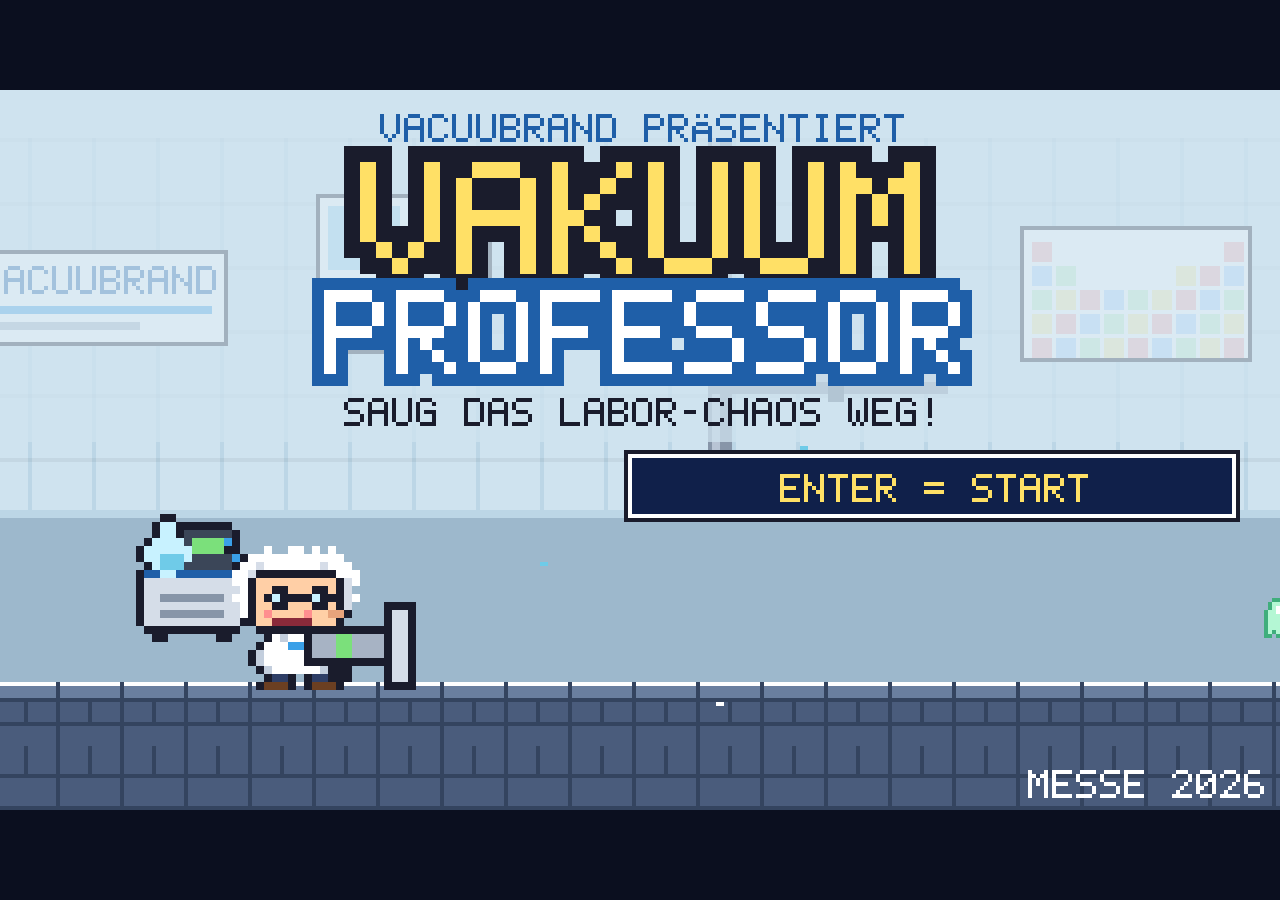
==== index.html @ 4a87dfbf "Vakuum-Professor: offline Messe-Browsergame (Prototyp) Retro-Jump'n'Run im Game-Boy-Stil: Professor " ====
<!DOCTYPE html>
<html lang="de">
<head>
<meta charset="utf-8">
<title>Vakuum-Professor – VACUUBRAND</title>
<meta name="viewport" content="width=device-width, initial-scale=1">
<link rel="stylesheet" href="css/style.css">
</head>
<body>
<div id="wrap">
  <canvas id="game" width="320" height="180"></canvas>
  <div id="overlay" class="hidden"></div>
</div>
<noscript>Bitte JavaScript aktivieren.</noscript>
<!-- Reihenfolge wichtig: keine Module, damit das Spiel per Doppelklick (file://) läuft -->
<script src="js/config.js"></script>
<script src="js/util.js"></script>
<script src="js/font.js"></script>
<script src="js/sprites.js"></script>
<script src="js/sound.js"></script>
<script src="js/input.js"></script>
<script src="js/storage.js"></script>
<script src="js/level.js"></script>
<script src="js/entities.js"></script>
<script src="js/game.js"></script>
<script src="js/scenes.js"></script>
<script src="js/ui.js"></script>
<script src="js/main.js"></script>
</body>
</html>
---- css/style.css ----
html, body {
  margin: 0;
  height: 100%;
  background: #0b0f1f;
  overflow: hidden;
  cursor: default;
}

#wrap {
  position: absolute;
  left: 50%;
  top: 50%;
  transform: translate(-50%, -50%);
}

#game {
  display: block;
  width: 100%;
  height: 100%;
  image-rendering: pixelated;
  image-rendering: crisp-edges;
}

#overlay {
  position: absolute;
  inset: 0;
  display: flex;
  align-items: center;
  justify-content: center;
  font-family: "Courier New", Consolas, monospace;
  font-weight: bold;
  color: #fff;
}

.hidden { display: none !important; }

.panel {
  background: #10204a;
  border: 0.25em solid #fff;
  box-shadow: 0 0 0 0.25em #1a1c2c, 0.5em 0.5em 0 0.25em rgba(0, 0, 0, 0.45);
  padding: 1em 1.5em;
  width: 72%;
  max-height: 88%;
  overflow: auto;
  box-sizing: border-box;
}

.panel h1 {
  margin: 0 0 0.4em;
  font-size: 1.5em;
  color: #ffe066;
  text-align: center;
  letter-spacing: 0.08em;
}

.panel h2 {
  font-size: 1.05em;
  color: #ffe066;
  margin: 1em 0 0.4em;
  border-bottom: 2px solid #3aa0e8;
}

.panel h3 { font-size: 0.95em; margin: 0.4em 0; color: #c8f2ff; }

.hint, .small { color: #c8f2ff; text-align: center; margin: 0.3em 0 0.8em; }
.small { font-size: 0.75em; margin-top: 0.8em; }

.fields {
  display: grid;
  grid-template-columns: 1fr 1fr;
  gap: 0.5em 1em;
}

.field { display: flex; flex-direction: column; gap: 0.2em; }
.field span { font-size: 0.85em; text-transform: uppercase; }

input[type=text], input[type=email], input[type=password], input[type=number] {
  font: inherit;
  font-size: 1.05em;
  padding: 0.3em 0.4em;
  background: #0b1433;
  color: #fff;
  border: 3px solid #6fcbe8;
  outline: none;
  width: 100%;
  box-sizing: border-box;
}

input:focus { border-color: #ffe066; background: #13225a; }
input.bad { border-color: #ff6b6b; }

.check {
  display: flex;
  gap: 0.6em;
  align-items: flex-start;
  margin-top: 0.7em;
  font-size: 0.85em;
  font-weight: normal;
  cursor: pointer;
}

.check input {
  width: 1.3em;
  height: 1.3em;
  flex: none;
  accent-color: #ffe066;
  margin: 0.1em 0 0;
}

.check input:focus { outline: 3px solid #ffe066; }

.err { color: #ff8f8f; min-height: 1.3em; margin-top: 0.6em; text-align: center; }

.buttons {
  display: flex;
  justify-content: space-between;
  gap: 1em;
  margin-top: 0.6em;
  flex-wrap: wrap;
}

.btn {
  font: inherit;
  padding: 0.45em 1em;
  background: #ffb020;
  color: #1a1c2c;
  border: 3px solid #1a1c2c;
  box-shadow: 0 0 0 2px #fff;
  cursor: pointer;
}

.btn:hover, .btn:focus { background: #ffe066; outline: none; }
.btn.ghost { background: #3b4a6b; color: #fff; }
.btn.ghost:hover, .btn.ghost:focus { background: #52668f; }
.btn.danger { background: #e04848; color: #fff; }
.btn.small { padding: 0.15em 0.5em; font-size: 0.8em; }

.admin { width: 90%; font-weight: normal; font-size: 0.8em; }
.admin p { margin: 0.3em 0; }
.admin .cols { display: grid; grid-template-columns: 1fr 1fr; gap: 1em; }
.admin ol { margin: 0; padding-left: 1.4em; }
.admin table { width: 100%; border-collapse: collapse; }
.admin td, .admin th { text-align: left; padding: 0.15em 0.4em; border-bottom: 1px solid #2c3d70; }
.admin .row { display: flex; gap: 0.6em; flex-wrap: wrap; align-items: center; }
.admin .row label { display: flex; flex-direction: column; gap: 0.2em; }
.admin .row input { width: 12em; }
.admin .warn { background: #e04848; padding: 0.4em; margin-bottom: 0.5em; }
.admin .ok { color: #7be07b; }
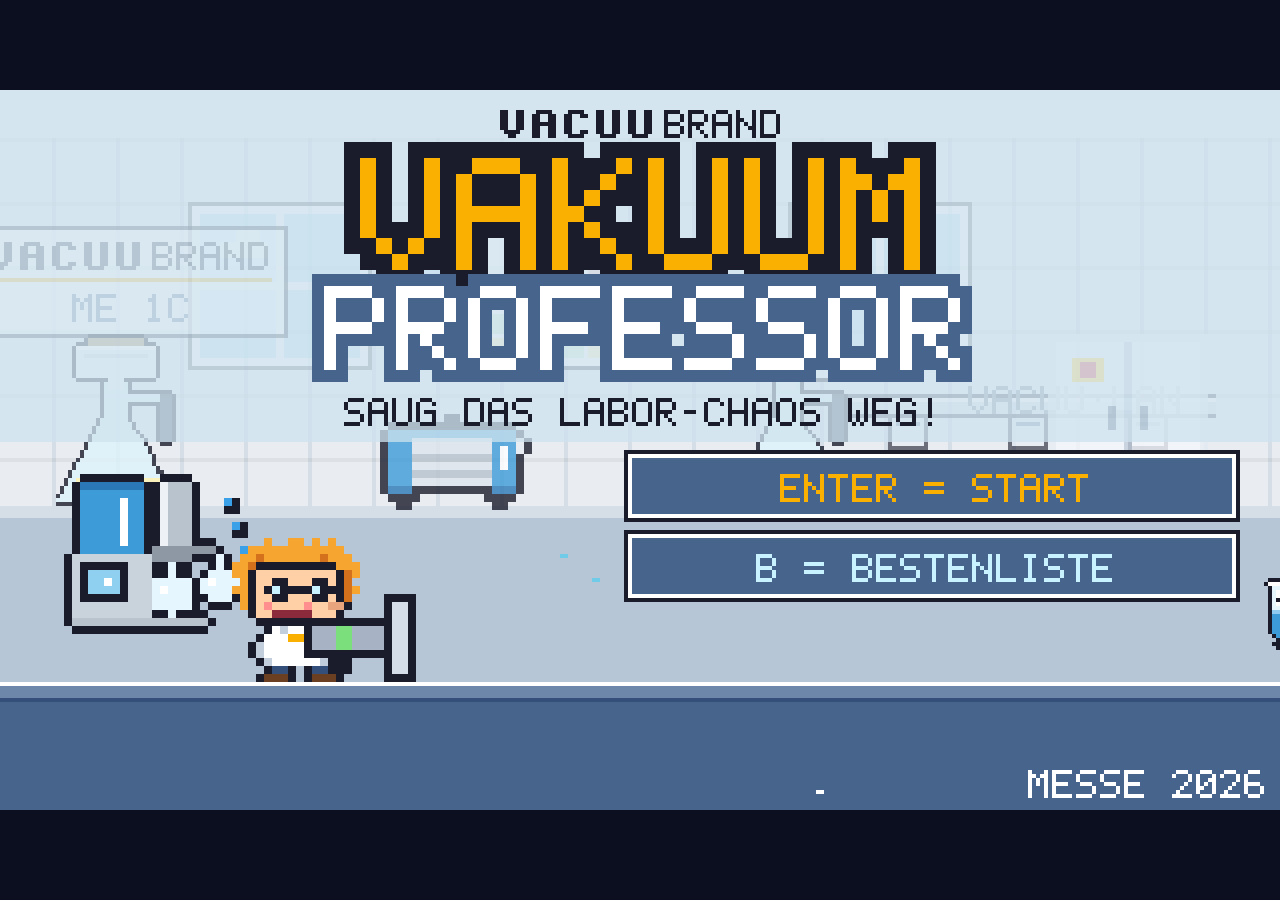
==== commit 5635c5f0: "Referenzdaten, Autsch-Sound, Reagenzglas und Eppi - Testrunden aus dem Artifact als Referenzdaten (d" ====
--- a/index.html
+++ b/index.html
@@ -24,6 +24,7 @@
 <script src="js/entities.js"></script>
 <script src="js/game.js"></script>
 <script src="js/scenes.js"></script>
+<script src="js/referenzdaten.js"></script>
 <script src="js/ui.js"></script>
 <script src="js/main.js"></script>
 </body>
--- a/css/style.css
+++ b/css/style.css
@@ -35,7 +35,7 @@
 .hidden { display: none !important; }
 
 .panel {
-  background: #10204a;
+  background: #46648c;
   border: 0.25em solid #fff;
   box-shadow: 0 0 0 0.25em #1a1c2c, 0.5em 0.5em 0 0.25em rgba(0, 0, 0, 0.45);
   padding: 1em 1.5em;
@@ -48,16 +48,16 @@
 .panel h1 {
   margin: 0 0 0.4em;
   font-size: 1.5em;
-  color: #ffe066;
+  color: #ffffff;
   text-align: center;
   letter-spacing: 0.08em;
 }
 
 .panel h2 {
   font-size: 1.05em;
-  color: #ffe066;
+  color: #f9b000;
   margin: 1em 0 0.4em;
-  border-bottom: 2px solid #3aa0e8;
+  border-bottom: 2px solid #f9b000;
 }
 
 .panel h3 { font-size: 0.95em; margin: 0.4em 0; color: #c8f2ff; }
@@ -78,15 +78,15 @@
   font: inherit;
   font-size: 1.05em;
   padding: 0.3em 0.4em;
-  background: #0b1433;
+  background: #34507a;
   color: #fff;
-  border: 3px solid #6fcbe8;
+  border: 3px solid #a9bfd8;
   outline: none;
   width: 100%;
   box-sizing: border-box;
 }
 
-input:focus { border-color: #ffe066; background: #13225a; }
+input:focus { border-color: #f9b000; background: #3d5a82; }
 input.bad { border-color: #ff6b6b; }
 
 .check {
@@ -103,11 +103,11 @@
   width: 1.3em;
   height: 1.3em;
   flex: none;
-  accent-color: #ffe066;
+  accent-color: #f9b000;
   margin: 0.1em 0 0;
 }
 
-.check input:focus { outline: 3px solid #ffe066; }
+.check input:focus { outline: 3px solid #f9b000; }
 
 .err { color: #ff8f8f; min-height: 1.3em; margin-top: 0.6em; text-align: center; }
 
@@ -122,14 +122,14 @@
 .btn {
   font: inherit;
   padding: 0.45em 1em;
-  background: #ffb020;
+  background: #f9b000;
   color: #1a1c2c;
   border: 3px solid #1a1c2c;
   box-shadow: 0 0 0 2px #fff;
   cursor: pointer;
 }
 
-.btn:hover, .btn:focus { background: #ffe066; outline: none; }
+.btn:hover, .btn:focus { background: #ffc633; outline: none; }
 .btn.ghost { background: #3b4a6b; color: #fff; }
 .btn.ghost:hover, .btn.ghost:focus { background: #52668f; }
 .btn.danger { background: #e04848; color: #fff; }
@@ -140,9 +140,29 @@
 .admin .cols { display: grid; grid-template-columns: 1fr 1fr; gap: 1em; }
 .admin ol { margin: 0; padding-left: 1.4em; }
 .admin table { width: 100%; border-collapse: collapse; }
-.admin td, .admin th { text-align: left; padding: 0.15em 0.4em; border-bottom: 1px solid #2c3d70; }
+.admin td, .admin th { text-align: left; padding: 0.15em 0.4em; border-bottom: 1px solid #5a7aa3; }
 .admin .row { display: flex; gap: 0.6em; flex-wrap: wrap; align-items: center; }
 .admin .row label { display: flex; flex-direction: column; gap: 0.2em; }
 .admin .row input { width: 12em; }
 .admin .warn { background: #e04848; padding: 0.4em; margin-bottom: 0.5em; }
 .admin .ok { color: #7be07b; }
+
+.logo {
+  background: #fff;
+  margin: -1em -1.5em 0.8em;
+  padding: 0.5em;
+  text-align: center;
+  border-bottom: 0.25em solid #f9b000;
+}
+.logo img { height: 4.5em; margin: -0.6em 0; display: inline-block; }
+
+.admin textarea {
+  width: 100%;
+  height: 8em;
+  font: 0.8em "Courier New", monospace;
+  box-sizing: border-box;
+  background: #34507a;
+  color: #fff;
+  border: 2px solid #a9bfd8;
+}
+.admin .export { background: #3d5a82; padding: 0.5em; margin: 0.5em 0; }
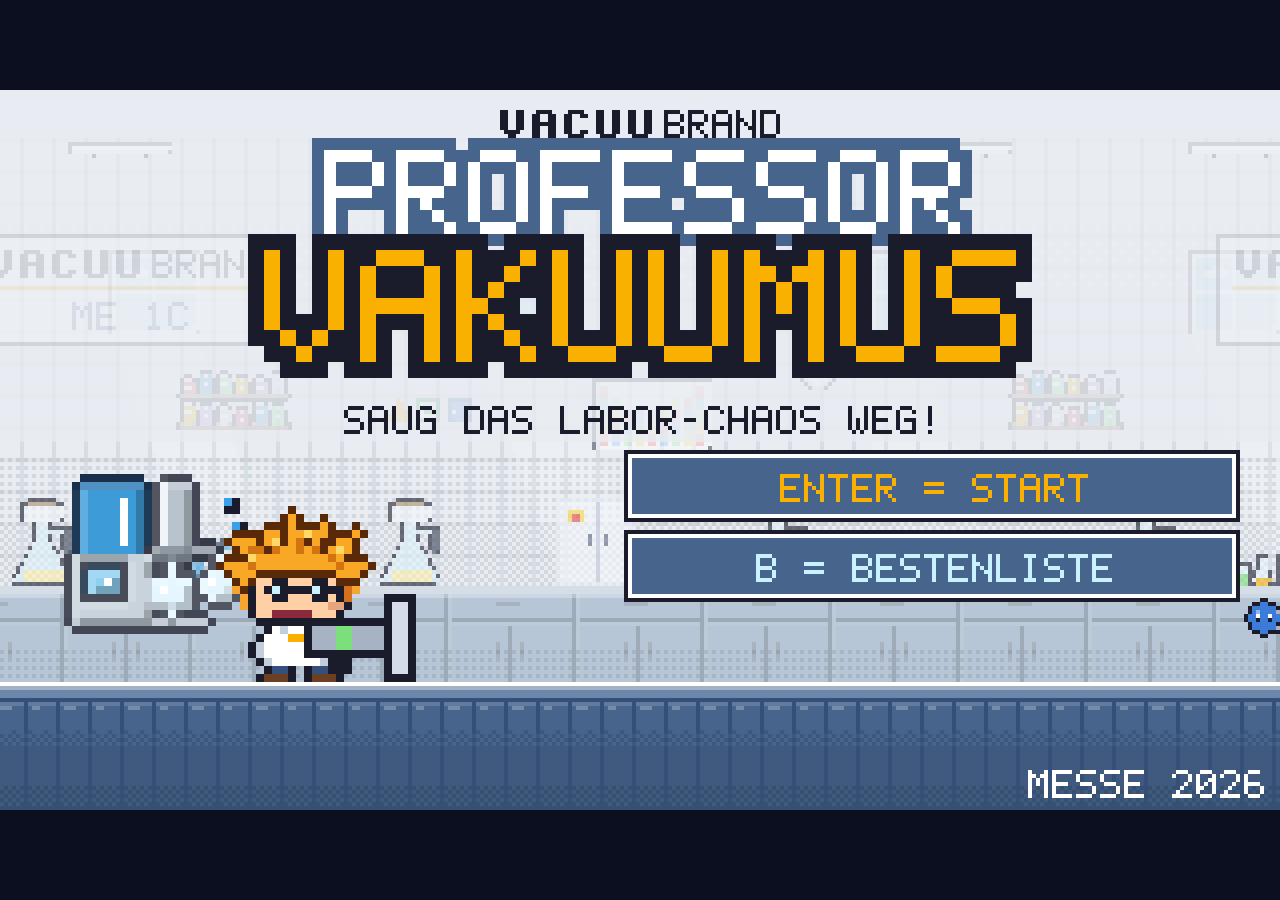
==== commit 589c4651: "Titel: PROFESSOR VAKUUMUS Co-Authored-By: Claude Opus 5.5 <noreply@anthropic.com> Claude-Session: ht" ====
--- a/index.html
+++ b/index.html
@@ -2,7 +2,7 @@
 <html lang="de">
 <head>
 <meta charset="utf-8">
-<title>Vakuum-Professor – VACUUBRAND</title>
+<title>Professor Vakuumus – VACUUBRAND</title>
 <meta name="viewport" content="width=device-width, initial-scale=1">
 <link rel="stylesheet" href="css/style.css">
 </head>
--- a/css/style.css
+++ b/css/style.css
@@ -166,3 +166,14 @@
   border: 2px solid #a9bfd8;
 }
 .admin .export { background: #3d5a82; padding: 0.5em; margin: 0.5em 0; }
+
+/* Anmeldung: Formular oben, darunter läuft die Demo */
+#overlay.top { align-items: flex-start; padding-top: 1.5%; box-sizing: border-box; }
+#overlay.top .reg { font-size: 0.8em; padding: 0.7em 1.2em; max-height: 64%; width: 76%; }
+#overlay.top .reg .logo { margin: -0.7em -1.2em 0.5em; padding: 0.3em; }
+#overlay.top .reg .logo img { height: 3.4em; }
+#overlay.top .reg h1 { margin-bottom: 0.2em; }
+#overlay.top .reg .hint { margin: 0.1em 0 0.4em; }
+#overlay.top .reg .check { margin-top: 0.4em; }
+#overlay.top .reg .err { min-height: 1em; margin-top: 0.3em; }
+#overlay.top .reg .small { margin-top: 0.3em; }
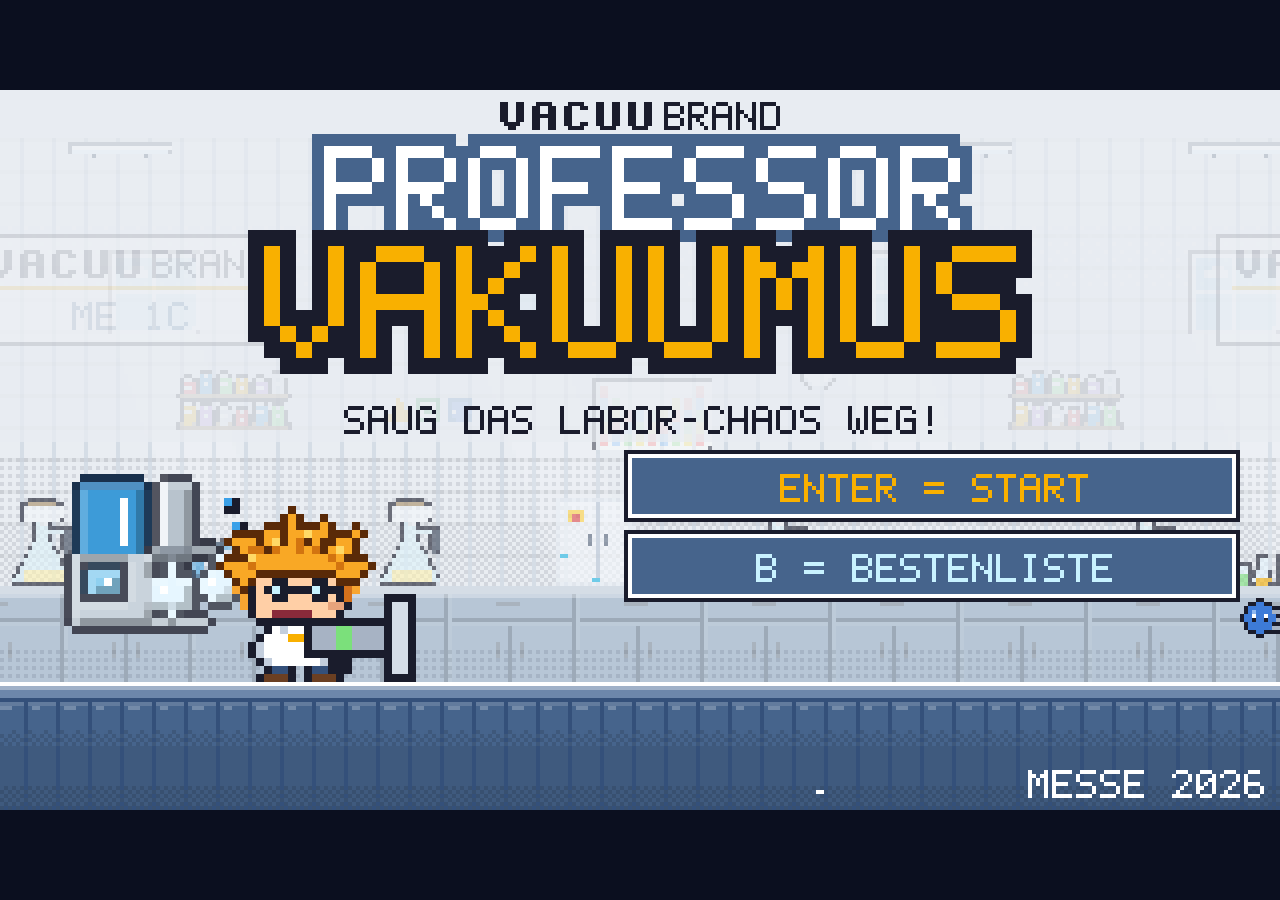
==== commit 1973e224: "Tablet/Handy (Touch-Steuerung), Online-Demo für GitHub Pages, PWA, GitHub-Vorlagen und Claude-Automa" ====
--- a/index.html
+++ b/index.html
@@ -3,7 +3,15 @@
 <head>
 <meta charset="utf-8">
 <title>Professor Vakuumus – VACUUBRAND</title>
-<meta name="viewport" content="width=device-width, initial-scale=1">
+<meta name="viewport" content="width=device-width, initial-scale=1, maximum-scale=1, user-scalable=no, viewport-fit=cover">
+<meta name="theme-color" content="#46648c">
+<meta name="mobile-web-app-capable" content="yes">
+<meta name="apple-mobile-web-app-capable" content="yes">
+<meta name="apple-mobile-web-app-status-bar-style" content="black-translucent">
+<meta name="apple-mobile-web-app-title" content="Vakuumus">
+<link rel="manifest" href="manifest.webmanifest">
+<link rel="icon" href="assets/icon-192.png">
+<link rel="apple-touch-icon" href="assets/icon-192.png">
 <link rel="stylesheet" href="css/style.css">
 </head>
 <body>
@@ -19,6 +27,7 @@
 <script src="js/sprites.js"></script>
 <script src="js/sound.js"></script>
 <script src="js/input.js"></script>
+<script src="js/touch.js"></script>
 <script src="js/storage.js"></script>
 <script src="js/level.js"></script>
 <script src="js/entities.js"></script>
--- a/css/style.css
+++ b/css/style.css
@@ -177,3 +177,51 @@
 #overlay.top .reg .check { margin-top: 0.4em; }
 #overlay.top .reg .err { min-height: 1em; margin-top: 0.3em; }
 #overlay.top .reg .small { margin-top: 0.3em; }
+
+/* ---------- Tablet / Handy ---------- */
+html, body { touch-action: none; -webkit-user-select: none; user-select: none; -webkit-tap-highlight-color: transparent; overscroll-behavior: none; }
+#overlay input, #overlay textarea { -webkit-user-select: text; user-select: text; touch-action: manipulation; }
+#overlay .panel { touch-action: pan-y; }
+.reg.online { width: 56%; }
+.reg.online .field input { font-size: 1.3em; text-transform: uppercase; }
+
+#touch {
+  position: fixed; inset: 0; pointer-events: none; z-index: 5;
+  font-family: "Courier New", Consolas, monospace; font-weight: bold; color: #fff;
+}
+#touch > * { pointer-events: auto; }
+#touch .t-dpad {
+  position: absolute; left: max(2vmin, env(safe-area-inset-left)); bottom: 3vmin;
+  width: 32vmin; height: 24vmin; display: grid; grid-template-columns: 1fr 1fr 1fr; grid-template-rows: 1fr 1fr; gap: 1.2vmin;
+}
+#touch .t-key, #touch .t-btn {
+  display: flex; align-items: center; justify-content: center;
+  background: rgba(70, 100, 140, 0.55); border: 0.5vmin solid rgba(255, 255, 255, 0.75);
+  border-radius: 2vmin; box-shadow: 0 0.6vmin 0 rgba(0, 0, 0, 0.35);
+  text-shadow: 0 0.3vmin 0 #1a1c2c; letter-spacing: 0.05em;
+}
+#touch .t-key { font-size: 6vmin; }
+#touch .t-left { grid-column: 1; grid-row: 1 / span 2; }
+#touch .t-down { grid-column: 2; grid-row: 2; }
+#touch .t-right { grid-column: 3; grid-row: 1 / span 2; }
+#touch .t-btns {
+  position: absolute; right: max(2vmin, env(safe-area-inset-right)); bottom: 3vmin;
+  width: 44vmin; height: 34vmin;
+}
+#touch .t-btn { position: absolute; border-radius: 50%; font-size: 3.2vmin; }
+#touch .t-jump { right: 0; bottom: 0; width: 19vmin; height: 19vmin; background: rgba(123, 224, 123, 0.5); }
+#touch .t-suck { right: 21vmin; bottom: 0; width: 19vmin; height: 19vmin; background: rgba(249, 176, 0, 0.6); }
+#touch .t-sprint { right: 12vmin; bottom: 21vmin; width: 13vmin; height: 13vmin; font-size: 2.6vmin; }
+#touch .t-pause {
+  position: absolute; top: calc(14vmin + env(safe-area-inset-top)); right: max(2vmin, env(safe-area-inset-right));
+  width: 9vmin; height: 9vmin; border-radius: 2vmin; font-size: 3.5vmin;
+}
+#touch .on { background: rgba(255, 255, 255, 0.55) !important; transform: translateY(0.4vmin); box-shadow: none; }
+
+#rotate { display: none; }
+@media (orientation: portrait) {
+  body.touch #rotate {
+    display: flex; position: fixed; inset: 0; z-index: 20; align-items: center; justify-content: center; text-align: center;
+    background: #46648c; color: #fff; font: bold 6vmin "Courier New", monospace; line-height: 1.6;
+  }
+}
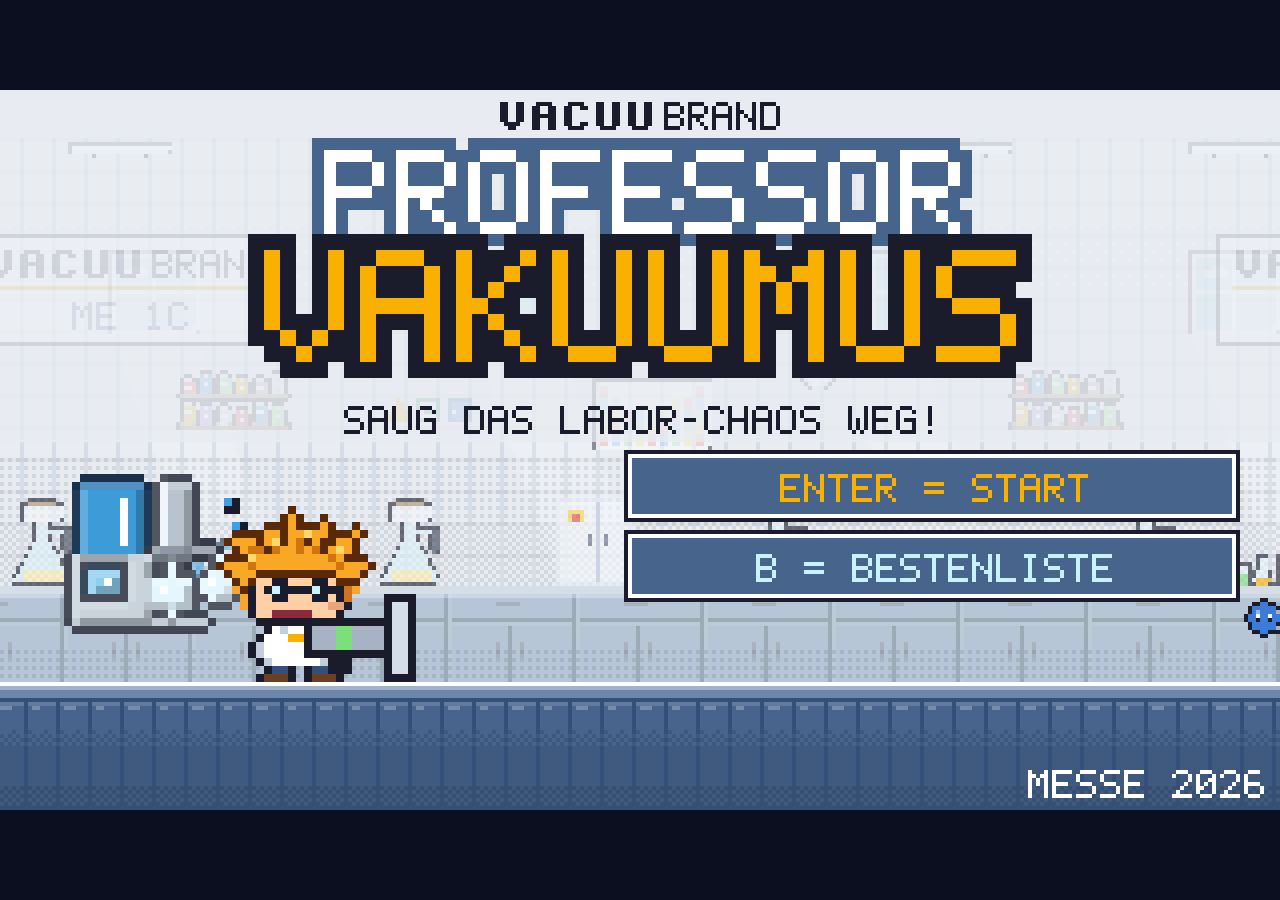
==== commit 43997561: "Chemielabor (MD 4C NT mit VACUU·SELECT), BVC saugt alles, Kontakt-QR-Code, Preis-Anzeige - Neue Zone" ====
--- a/index.html
+++ b/index.html
@@ -21,6 +21,7 @@
 </div>
 <noscript>Bitte JavaScript aktivieren.</noscript>
 <!-- Reihenfolge wichtig: keine Module, damit das Spiel per Doppelklick (file://) läuft -->
+<script src="js/lib/qrcode.js"></script>
 <script src="js/config.js"></script>
 <script src="js/util.js"></script>
 <script src="js/font.js"></script>
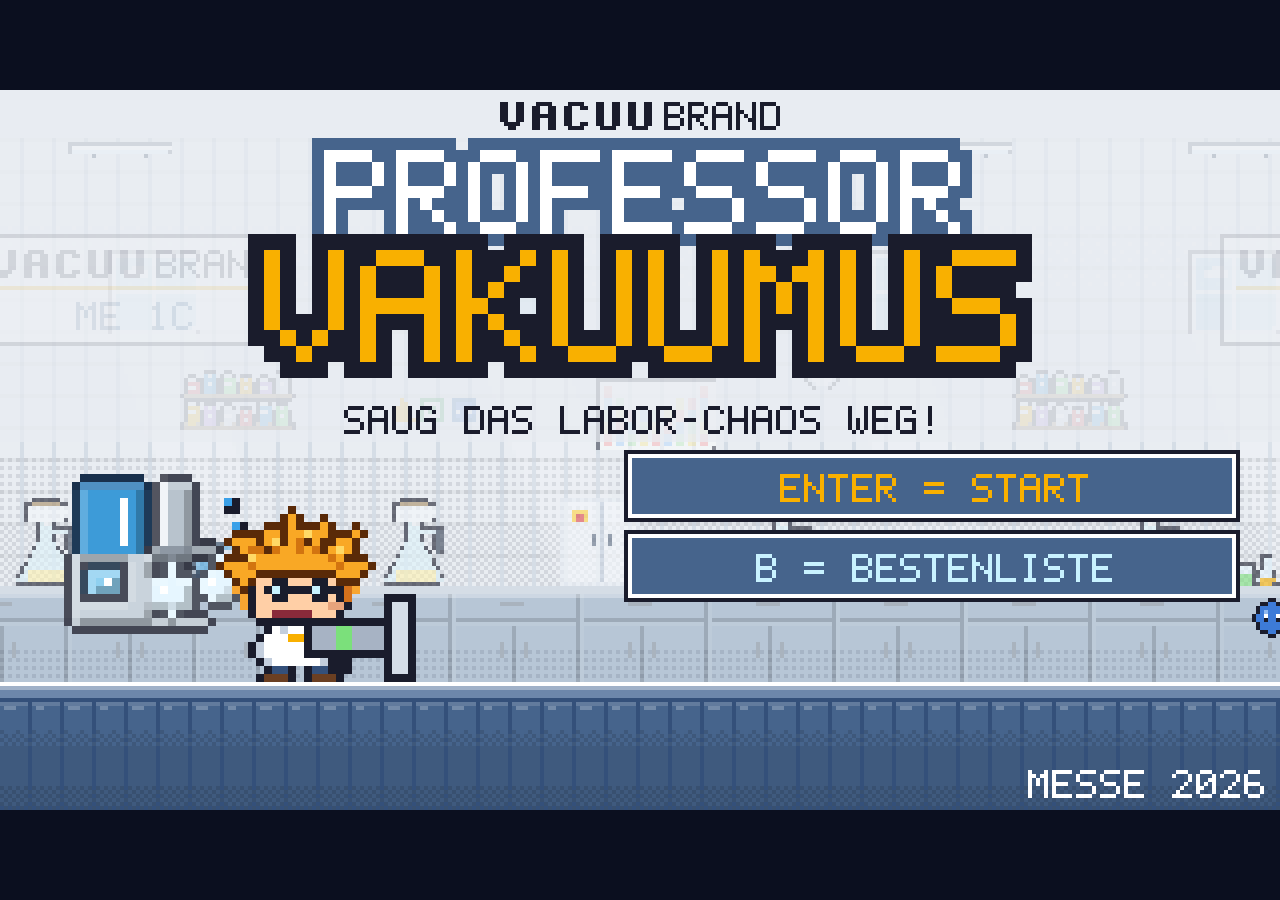
==== commit b3a127d9: "Mehrsprachigkeit (DE/EN/FR) und Länderwahl mit QR-Code pro Land - Neue Datei js/i18n.js mit allen Te" ====
--- a/index.html
+++ b/index.html
@@ -23,6 +23,7 @@
 <!-- Reihenfolge wichtig: keine Module, damit das Spiel per Doppelklick (file://) läuft -->
 <script src="js/lib/qrcode.js"></script>
 <script src="js/config.js"></script>
+<script src="js/i18n.js"></script>
 <script src="js/util.js"></script>
 <script src="js/font.js"></script>
 <script src="js/sprites.js"></script>
--- a/css/style.css
+++ b/css/style.css
@@ -76,7 +76,7 @@
 
 input[type=text], input[type=email], input[type=password], input[type=number] {
   font: inherit;
-  font-size: 1.05em;
+  font-size: max(16px, 1.05em); /* unter 16px zoomt iPhone/iPad beim Antippen ins Bild */
   padding: 0.3em 0.4em;
   background: #34507a;
   color: #fff;
@@ -144,6 +144,7 @@
 .admin .row { display: flex; gap: 0.6em; flex-wrap: wrap; align-items: center; }
 .admin .row label { display: flex; flex-direction: column; gap: 0.2em; }
 .admin .row input { width: 12em; }
+.admin .row select { width: 12em; font: inherit; padding: 0.3em; background: #fff; color: #1a1c2c; border: 2px solid #a9bfd8; }
 .admin .warn { background: #e04848; padding: 0.4em; margin-bottom: 0.5em; }
 .admin .ok { color: #7be07b; }
 
@@ -190,33 +191,38 @@
   font-family: "Courier New", Consolas, monospace; font-weight: bold; color: #fff;
 }
 #touch > * { pointer-events: auto; }
-#touch .t-dpad {
-  position: absolute; left: max(2vmin, env(safe-area-inset-left)); bottom: 3vmin;
-  width: 32vmin; height: 24vmin; display: grid; grid-template-columns: 1fr 1fr 1fr; grid-template-rows: 1fr 1fr; gap: 1.2vmin;
-}
+/* Bedienfelder im Look eines Laborgeräts: Edelstahl-Blende mit Navy-Rahmen und vier Schrauben */
+#touch .t-panel {
+  position: absolute; bottom: 3vmin; padding: 2vmin; box-sizing: border-box; display: flex; gap: 1.4vmin;
+  border: 0.6vmin solid rgba(70, 100, 140, 0.85); border-radius: 2.4vmin;
+  background:
+    radial-gradient(circle, #8a93a6 0.5vmin, #4a5266 0.7vmin, transparent 0.8vmin) 0.6vmin 0.6vmin / 2vmin 2vmin no-repeat,
+    radial-gradient(circle, #8a93a6 0.5vmin, #4a5266 0.7vmin, transparent 0.8vmin) calc(100% - 0.6vmin) 0.6vmin / 2vmin 2vmin no-repeat,
+    radial-gradient(circle, #8a93a6 0.5vmin, #4a5266 0.7vmin, transparent 0.8vmin) 0.6vmin calc(100% - 0.6vmin) / 2vmin 2vmin no-repeat,
+    radial-gradient(circle, #8a93a6 0.5vmin, #4a5266 0.7vmin, transparent 0.8vmin) calc(100% - 0.6vmin) calc(100% - 0.6vmin) / 2vmin 2vmin no-repeat,
+    repeating-linear-gradient(90deg, rgba(255, 255, 255, 0.06) 0 0.3vmin, transparent 0.3vmin 0.9vmin),
+    linear-gradient(160deg, rgba(222, 228, 238, 0.55), rgba(150, 160, 178, 0.45));
+  box-shadow: 0 0.8vmin 0 rgba(26, 28, 44, 0.45);
+}
+#touch .t-move { left: max(2vmin, env(safe-area-inset-left)); width: 44vmin; height: 22vmin; }
+#touch .t-act { right: max(2vmin, env(safe-area-inset-right)); width: 27vmin; height: 46vmin; flex-direction: column; }
 #touch .t-key, #touch .t-btn {
   display: flex; align-items: center; justify-content: center;
-  background: rgba(70, 100, 140, 0.55); border: 0.5vmin solid rgba(255, 255, 255, 0.75);
-  border-radius: 2vmin; box-shadow: 0 0.6vmin 0 rgba(0, 0, 0, 0.35);
+  background: rgba(70, 100, 140, 0.6); border: 0.5vmin solid rgba(255, 255, 255, 0.8);
+  border-radius: 2vmin; box-shadow: inset 0 0.8vmin 0 rgba(255, 255, 255, 0.25), 0 0.6vmin 0 rgba(26, 28, 44, 0.5);
   text-shadow: 0 0.3vmin 0 #1a1c2c; letter-spacing: 0.05em;
 }
-#touch .t-key { font-size: 6vmin; }
-#touch .t-left { grid-column: 1; grid-row: 1 / span 2; }
-#touch .t-down { grid-column: 2; grid-row: 2; }
-#touch .t-right { grid-column: 3; grid-row: 1 / span 2; }
-#touch .t-btns {
-  position: absolute; right: max(2vmin, env(safe-area-inset-right)); bottom: 3vmin;
-  width: 44vmin; height: 34vmin;
-}
-#touch .t-btn { position: absolute; border-radius: 50%; font-size: 3.2vmin; }
-#touch .t-jump { right: 0; bottom: 0; width: 19vmin; height: 19vmin; background: rgba(123, 224, 123, 0.5); }
-#touch .t-suck { right: 21vmin; bottom: 0; width: 19vmin; height: 19vmin; background: rgba(249, 176, 0, 0.6); }
-#touch .t-sprint { right: 12vmin; bottom: 21vmin; width: 13vmin; height: 13vmin; font-size: 2.6vmin; }
+/* Tasten sind nur Anzeige: welche gedrückt ist, ergibt sich aus der Fingerposition im Feld (touch.js) */
+#touch .t-key { flex: 1; pointer-events: none; font-size: 3.6vmin; }
+#touch .t-left, #touch .t-right { font-size: 7vmin; background: rgba(79, 143, 207, 0.65); }
+#touch .t-jump { background: rgba(80, 180, 90, 0.7); }
+#touch .t-suck { background: rgba(249, 176, 0, 0.75); }
+#touch .t-btn { position: absolute; border-radius: 50%; font-size: 3.6vmin; }
 #touch .t-pause {
   position: absolute; top: calc(14vmin + env(safe-area-inset-top)); right: max(2vmin, env(safe-area-inset-right));
   width: 9vmin; height: 9vmin; border-radius: 2vmin; font-size: 3.5vmin;
 }
-#touch .on { background: rgba(255, 255, 255, 0.55) !important; transform: translateY(0.4vmin); box-shadow: none; }
+#touch .on { background: rgba(255, 255, 255, 0.6) !important; transform: translateY(0.5vmin); box-shadow: inset 0 0.4vmin 0 rgba(26, 28, 44, 0.3); }
 
 #rotate { display: none; }
 @media (orientation: portrait) {
@@ -225,3 +231,26 @@
     background: #46648c; color: #fff; font: bold 6vmin "Courier New", monospace; line-height: 1.6;
   }
 }
+
+/* Kleine Bildschirme (Handy quer): Formular kompakter und scrollbar */
+@media (max-height: 500px) {
+  #overlay.top { padding-top: 0.5%; }
+  #overlay.top .reg { max-height: 96%; max-height: 96dvh; width: 92%; padding: 0.4em 0.8em; }
+  #overlay.top .reg .logo { display: none; }
+  #overlay.top .reg .hint { display: none; }
+  #overlay.top .reg .small { font-size: 0.65em; margin-top: 0.2em; }
+  #overlay.top .reg .check { font-size: 0.75em; margin-top: 0.2em; }
+  .fields { gap: 0.2em 0.6em; }
+  .panel { max-height: 96%; }
+}
+
+/* Hinweis "Zum Home-Bildschirm" (iPhone/iPad in Safari) */
+#a2hs {
+  position: fixed; left: 50%; top: calc(8px + env(safe-area-inset-top)); transform: translateX(-50%); z-index: 30;
+  background: #f9b000; color: #1a1c2c; border: 3px solid #1a1c2c; box-shadow: 0 0 0 2px #fff;
+  font: bold 15px "Courier New", monospace; padding: 8px 36px 8px 12px; max-width: 86vw; line-height: 1.4;
+}
+#a2hs button { position: absolute; right: 4px; top: 4px; font: bold 16px monospace; background: none; border: 0; color: #1a1c2c; }
+
+/* Scharfer QR-Code auf dem Ergebnisbildschirm */
+#qrview { position: absolute; display: none; z-index: 2; image-rendering: pixelated; image-rendering: crisp-edges; box-shadow: 0 0 0 2px #1a1c2c; }
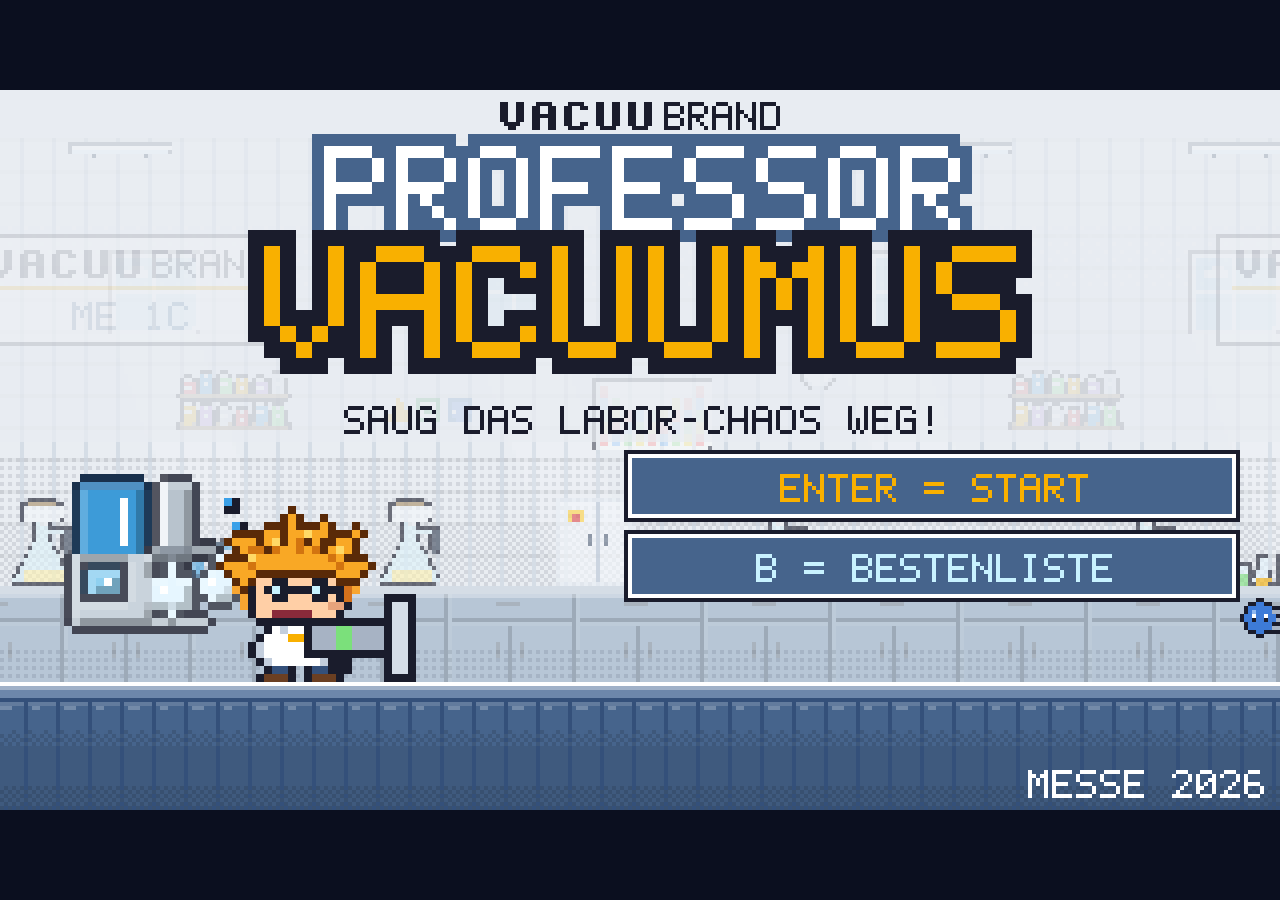
==== commit 8b6db2c1: "Professor heisst jetzt Vacuumus (wie VACUUBRAND) Sichtbarer Name in Titel, Admin (DE/EN/FR), Tab-Tit" ====
--- a/index.html
+++ b/index.html
@@ -2,13 +2,13 @@
 <html lang="de">
 <head>
 <meta charset="utf-8">
-<title>Professor Vakuumus – VACUUBRAND</title>
+<title>Professor Vacuumus – VACUUBRAND</title>
 <meta name="viewport" content="width=device-width, initial-scale=1, maximum-scale=1, user-scalable=no, viewport-fit=cover">
 <meta name="theme-color" content="#46648c">
 <meta name="mobile-web-app-capable" content="yes">
 <meta name="apple-mobile-web-app-capable" content="yes">
 <meta name="apple-mobile-web-app-status-bar-style" content="black-translucent">
-<meta name="apple-mobile-web-app-title" content="Vakuumus">
+<meta name="apple-mobile-web-app-title" content="Vacuumus">
 <link rel="manifest" href="manifest.webmanifest">
 <link rel="icon" href="assets/icon-192.png">
 <link rel="apple-touch-icon" href="assets/icon-192.png">
